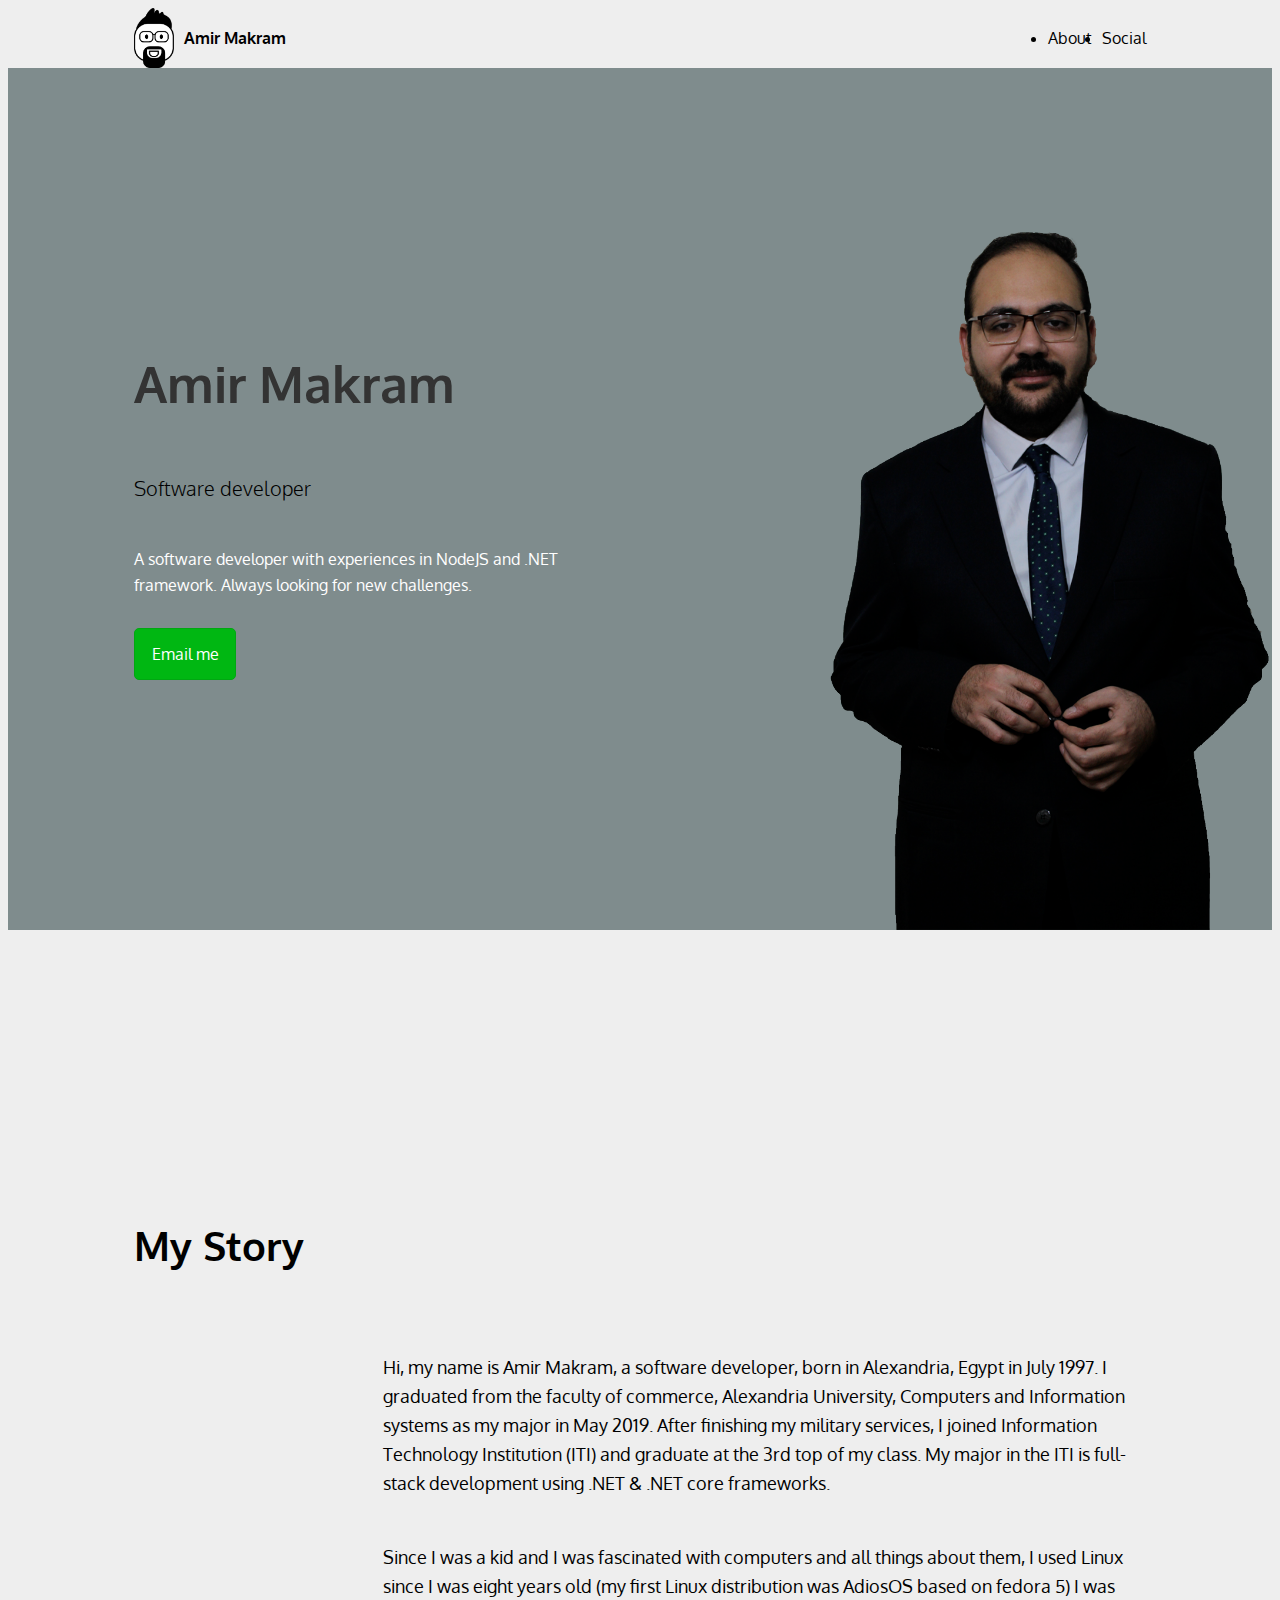
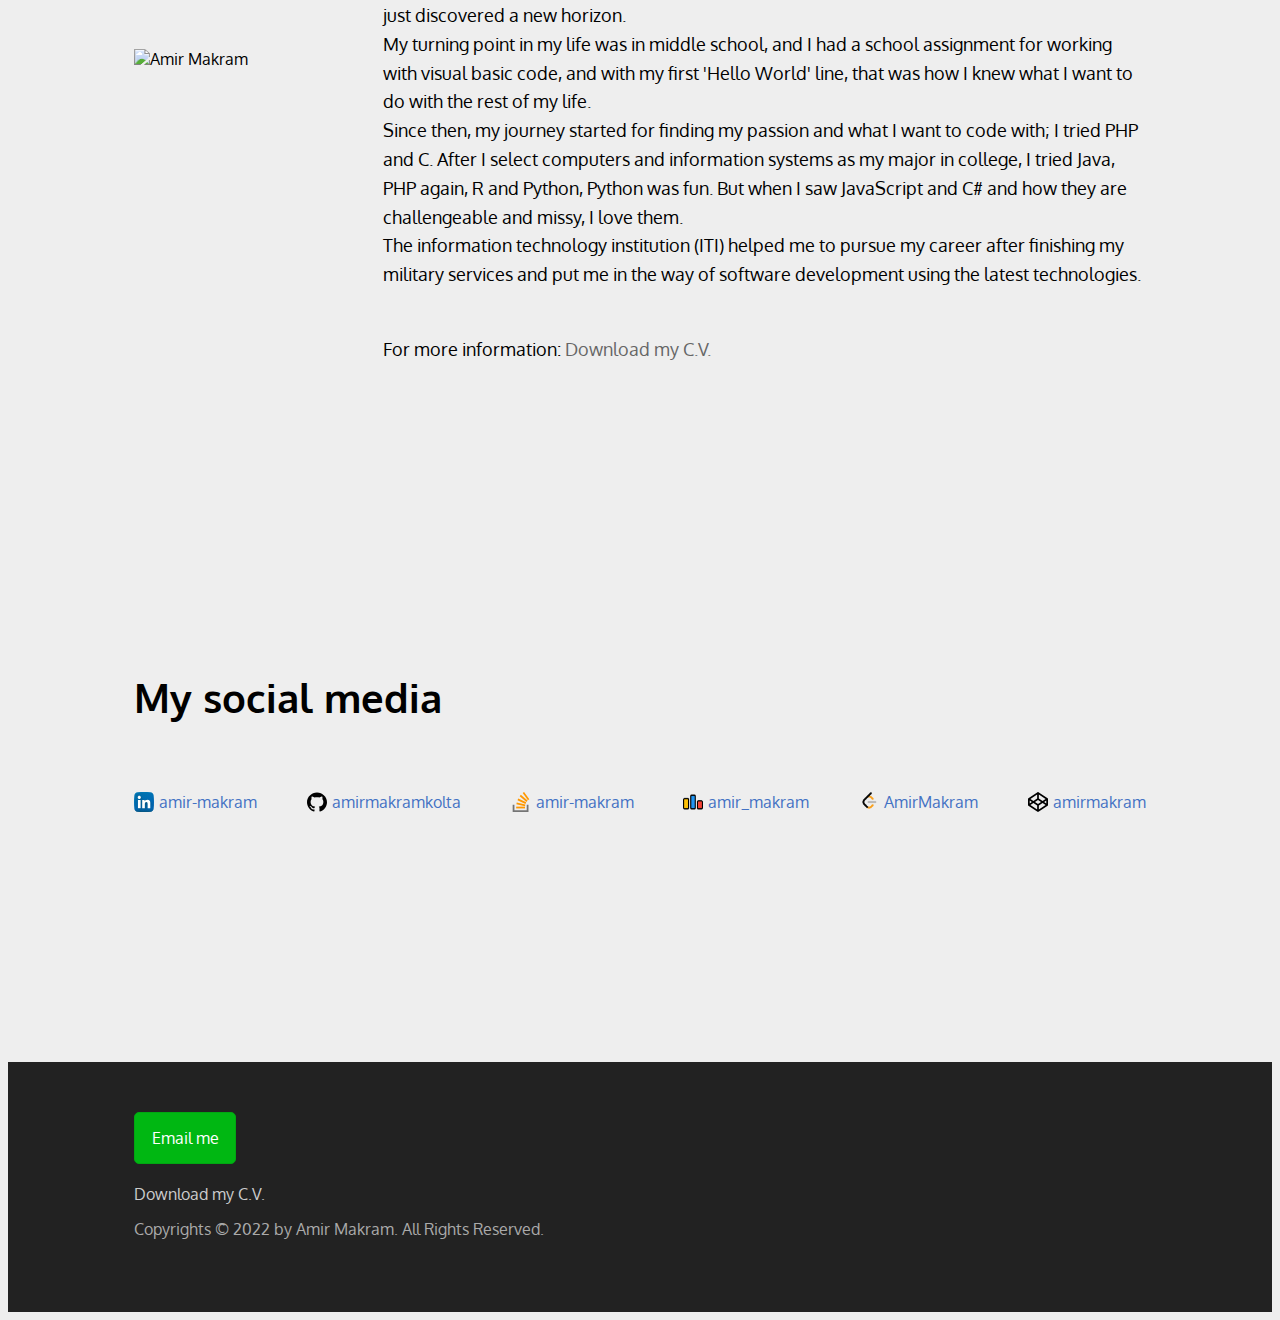
==== index.html @ 9449e7d5 "init" ====
<!DOCTYPE html>
<html lang="en">
<head>
    <meta charset="UTF-8">
    <meta http-equiv="X-UA-Compatible" content="IE=edge">
    <meta name="viewport" content="width=device-width, initial-scale=1.0">
    <link rel="stylesheet" href="https://cdnjs.cloudflare.com/ajax/libs/meyer-reset/2.0/reset.min.css">
    <link rel="icon" type="image/x-icon" href="/images/AmirFavIco.png" type="image/png">
    <link rel="preconnect" href="https://fonts.googleapis.com">
    <link rel="preconnect" href="https://fonts.gstatic.com" crossorigin>
    <link href="https://fonts.googleapis.com/css2?family=Oxygen:wght@300;400;700&display=swap" rel="stylesheet">
    <link rel="stylesheet" href="/css/style.css">
    <title>Amir Makram</title>
</head>
<body>
    <nav>
        <div class="container">
            <div class="left-side">
                <img class="logo" src="/images/AmirLogo.png" alt="logo"/>
                <div class="name">Amir Makram</div>
            </div>
            <div class="right-side">
                <ul>
                    <li><a href="#about">About</a></li>
                    <li><a href="#social">Social</a></li>
                </ul>
            </div>
        </div>
    </nav>
    <header>
        <div class="container">
            <div class="info-header">
                <h1 class="name-in-header">
                    Amir Makram
                </h1>
                <h2 class="job-title">
                    Software developer
                </h2>
                <p> A software developer with experiences in NodeJS and .NET framework. Always looking for new challenges.</p>
                <a class="email-link" href="mailto: amir.makram.97@gmail.com">Email me</a>
            </div>
        </div>
    </header>
    <section id="about" class="about-me">
        <div class="container">
            <div class="about-me-header">
                <h3>My Story</h3>
            </div>
            <div class="about-me-body">
                <div class="about-me-image">
                    <img src="/images/DSC_0270.JPG" alt="Amir Makram">
                </div>
                <div class="about-me-content">
                    <p>Hi, my name is Amir Makram, a software developer, born in Alexandria, Egypt in July 1997.
                        I graduated from the faculty of commerce, Alexandria University, Computers and Information systems as my major in May 2019.
                        After finishing my military services, I joined Information Technology Institution (ITI) and graduate at the 3rd top of my class.
                        My major in the ITI is full-stack development using .NET & .NET core frameworks.
                    </p>
                    <p>
                        Since I was a kid and I was fascinated with computers and all things about them, I used Linux since I was eight years old (my first Linux distribution was AdiosOS based on fedora 5) I was just discovered a new horizon.<br>
                        My turning point in my life was in middle school, and I had a school assignment for working with visual basic code, and with my first 'Hello World' line, that was how I knew what I want to do with the rest of my life.<br>
                        Since then, my journey started for finding my passion and what I want to code with; I tried PHP and C. After I select computers and information systems as my major in college, I tried Java, PHP again, R and Python, Python was fun. But when I saw JavaScript and C# and how they are challengeable and missy, I love them.<br>
                        The information technology institution (ITI) helped me to pursue my career after finishing my military services and put me in the way of software development using the latest technologies.<br>
                    </p>
                    <p>
                        For more information: <a class="cv cv-about" href="/assets/Amir-Makram-software-developer-resume.pdf" download rel="no-refresh">Download my C.V.</a>
                    </p>
                </div>
            </div>
        </div>
    </section>
    <section id="social" class="social-me">
        <div class="container">
            <div class="cotact-me-header">
                <h3>My social media</h3>
            </div>
            <div class="social-me-body">
                <div class="social linkedin">
                    <img src="/images/social/linkedin.svg" alt="linkedin">
                    <a href="https://www.linkedin.com/in/amir-makram/" target="_blank">amir-makram</a>
                </div>
                <div class="social github">
                    <img src="/images/social/github.svg" alt="GitHub">
                    <a href="https://github.com/amirmakramkolta/" target="_blank">amirmakramkolta</a>
                </div>
                <div class="social stackoverflow">
                    <img src="/images/social/stack-overflow.svg" alt="stackoverflow">
                    <a href="https://stackoverflow.com/users/11307065/amir-makram" target="_blank">amir-makram</a>
                </div>
                <div class="social codeforces">
                    <img src="/images/social/code-forces.png" alt="codeforces">
                    <a href="https://codeforces.com/profile/amir_makram" target="_blank">amir_makram</a>
                </div>
                <div class="social leetcode">
                    <img src="/images/social/LeetCode_logo_black.png" alt="Leetcode">
                    <a href="https://leetcode.com/AmirMakram/" target="_blank">AmirMakram</a>
                </div>
                <div class="social codepen">
                    <img src="/images/social/codepen.svg" alt="CodePen">
                    <a href="https://codepen.io/amirmakram" target="_blank">amirmakram</a>
                </div>
            </div>
        </div>
    </section>
    <footer>
        <div class="container">
            <a class="email-link" href="mailto: amir.makram.97@gmail.com">Email me</a>
            <a class="cv cv-footer" href="/assets/Amir-Makram-software-developer-resume.pdf" download rel="no-refresh">Download my C.V.</a>
            <p class="copy">
                Copyrights &copy; 2022 by Amir Makram. All Rights Reserved.
            </p>
        </div>
    </footer>

    <script src="/js/script.js"></script>
    <script type="application/ld+json">
        {
        "@context": "http://www.schema.org",
        "@type": "Person",
        "name": "Amir Makram",
        "email": "amir.makram.97@gmail.com",
        "birthDate": "1997-07-13",
        "birthPlace" : "Alexandria, Egypt",
        "nationality": "Egyptian",
        "address": {
            "@type": "PostalAddress",
            "addressLocality": "Muharrum bey",
            "addressRegion": "Alexandria",
            "postalCode": "21515"
          },
        "alumniOf": [
            {
             "@type": "CollegeOrUniversity",
             "name": "Alexandria University",
             "sameAs": "https://en.wikipedia.org/wiki/Alexandria_University"
            },
            {
             "@type": "CollegeOrUniversity",
             "name": "Information technology institution (ITI)"
            }
        ],
        "gender": "Male",
        "height": "180 cm",
        "jobTitle": "Software developer",
        "worksFor": [
            {
                "@type": "Organization",
                "name": "IRON Labs",
                "sameAs": [
                    "https://web.facebook.com/IronLabs/",
                    "https://www.linkedin.com/company/iron-labs/"
                ]
            }
        ],
        "url": "https://amirmakram.me",
        "image": "https://secure.gravatar.com/avatar/82068265380ec8d04331b37b0a9e2279",
        
        "sameAs": [
            "https://www.linkedin.com/in/amir-makram/",
            "https://github.com/amirmakramkolta/",
            "https://stackoverflow.com/users/11307065/amir-makram",
            "https://codeforces.com/profile/amir_makram",
            "https://leetcode.com/AmirMakram/",
            "https://codepen.io/amirmakram"

            ]
        }
        </script>


</body>
</html>
---- css/style.css ----
html{
    font-family: 'Oxygen', sans-serif ;
    font-weight: 400 ;
    scroll-behavior: smooth;
}
body{
    background-color: #eee;
}
.container{
    width: 90%;
    margin: auto;
}
nav .container{
    display: flex;
    justify-content: space-between;
    align-items: center;
}
.left-side{
    display: flex;
    gap: 10px;
    align-items: center;
}
.logo{
    width: 40px;
    height: 60px;
}
.name{
    font-weight: 700;
}
.right-side ul{
    display: flex;
    justify-content: space-around;
    gap: 10px;
}
a{
    text-decoration: none;
    color: #000;
}
header{
    padding-top: 150px;
    padding-bottom: 150px;
    background-color: #7f8c8d;
}
/*rgb(161, 193, 235)*/
.info-header{
    display: flex;
    flex-direction: column;
    gap:15px;
    align-items: center;
}
.name-in-header{
    font-size: 50px;
    font-weight: 700;
}
.job-title{
    font-weight: 300;
    font-size: 20px;
}
.info-header p{
    line-height: 1.6;
}
.email{
    width: 100px;
    height: 50px;
    display: flex;
    justify-items: center;
    align-items: center;
    border-radius: 10px;
    text-align: center;
    padding: auto;
}
.email-link{
    display: inline-block;
    width: 100px;
    height: 50px;
    border-radius: 5px;
    display: flex;
    align-items: center;
    justify-content: center;
    background-color: #00b712;
    border:1px solid #01a712;
    text-decoration: none;
    color: #fff;
    text-align: center;
}
.email-link:hover{
    background-color: #01a712;
    border:1px solid #00b712;

}
section{
    margin-top: 150px;
    margin-bottom: 150px;
}
.about-me .container{
    display: flex;
    flex-direction: column;
    gap: 25px;
}
.about-me-body{
    display: flex;
    flex-direction: column;
    gap:20px;
}
.cv-about{
    color: #666;
}
.cv-about:hover{
    text-decoration: underline;
}
h3{
    font-weight: 700;
    font-size: 40px;
}
.about-me-image{
    width: 100%;
}
.about-me-image img{
    max-width: 100%;
    width: auto;
}
.about-me-content{
    display: flex;
    flex-direction: column;
    gap: 10px;;
}
.about-me-content p{
    line-height: 1.6;
}
.social-me .container{
    display: flex;
    flex-direction: column;
    gap: 30px;
}
.social-me-body{
    display: flex;
    justify-content: space-between;
    flex-wrap: wrap;
    flex-direction: column;
    gap:20px;
}
.social{
    display: flex;
    align-items: center;
    gap: 5px;
}
.social img{
    width: 20px;
}
.social a{
    text-decoration: none;
    color: #4472C4;
}
.social a:hover{
    text-decoration: underline;
}
footer{
    height: 200px;
    background-color: #222;
    color: #aaa;
    padding-top: 50px;
}
.copy{
    margin-top: 15px;;
}
.cv-footer{
    display: inline-block;
    margin-top: 20px;
    color: #ccc;
}
.cv-footer:hover{
    text-decoration: underline;
}

@media only screen and (min-width:700px) {
    .container{
        width: 80%;
    }
    header{
        padding-top: 250px;
        padding-bottom: 250px;
        background-image: url("../images/Amir_Header2.png");
        background-repeat: no-repeat;
        background-position-x: right;
        background-position-y: bottom;
        background-size: auto 700px;
    }
    .name-in-header{
        color: #333;
    }
    .info-header p{
        color: #fff;
    }
    section{
        margin-top: 250px;
        margin-bottom: 250px;
    }
    .info-header{
        gap:10px;
        align-items: flex-start;
    }
    .info-header p{
        margin-top: 20px;
        width: 50%;
        margin-bottom: 20px;
    }
    .about-me-body{
        flex-direction: row;
        align-items: center;
    }
    .about-me-content{
        font-size:small;
        font-weight: 400;
    }
    .about-me-image img{
        max-width: unset;
        max-height: 400px;
        height: auto;
    }

}
@media only screen and (min-width:900px){
    .info-header p{
        color: #fff;
    }
    .about-me-image img{
        max-height: 500px;
    }
    .about-me-content{
        font-size:large;
    }
    .social-me-body{
        flex-direction: row;
    }
}
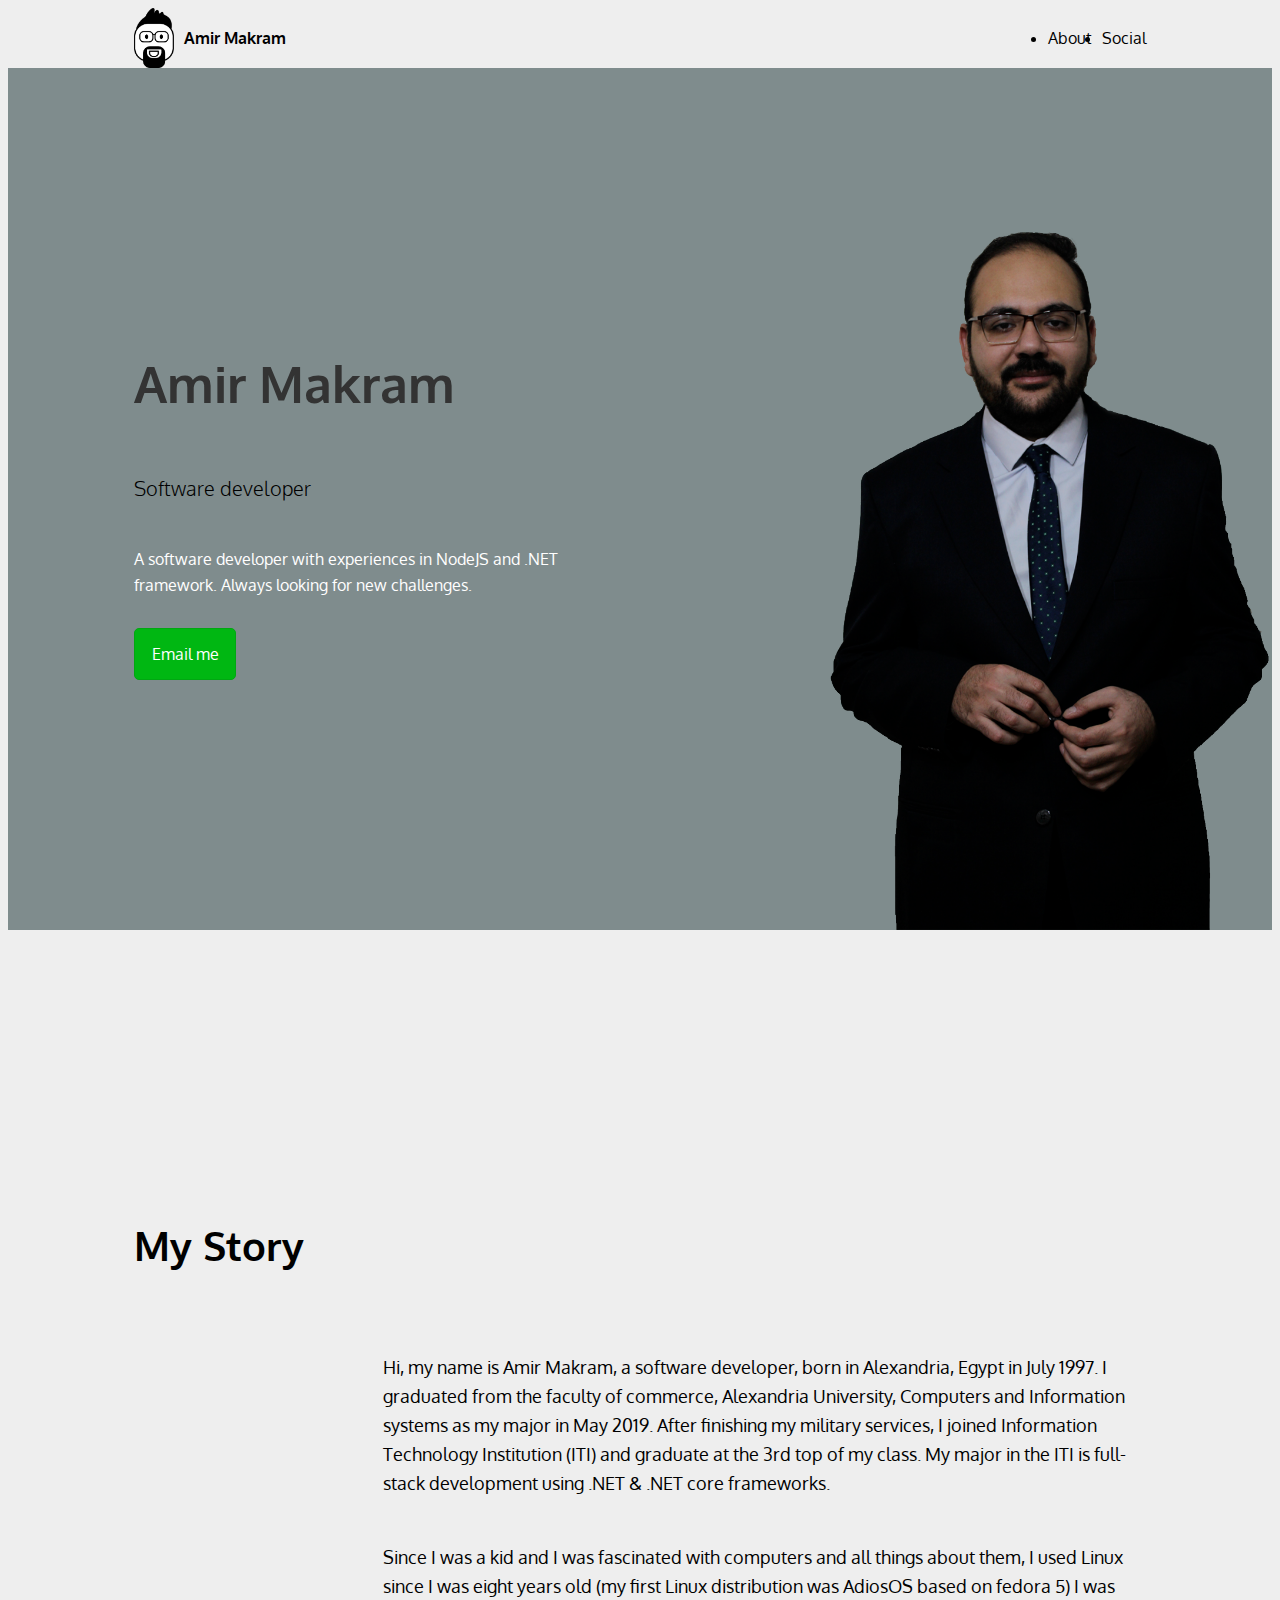
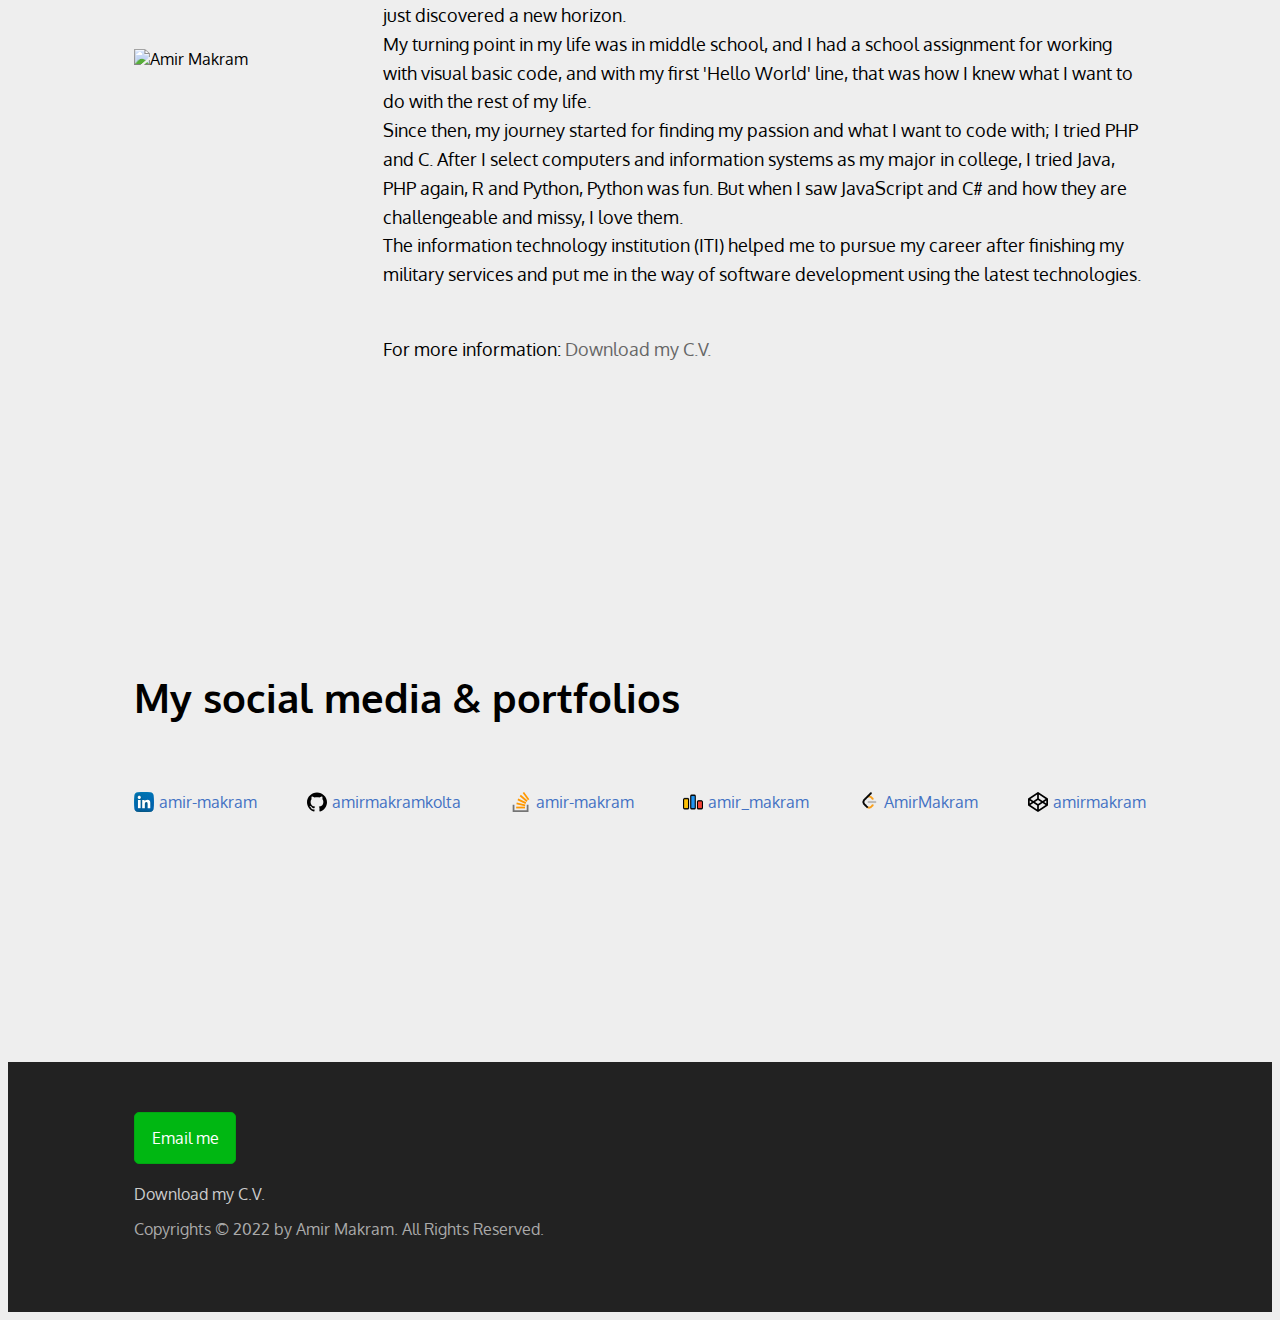
==== commit 3225b135: "edit Social media section" ====
--- a/index.html
+++ b/index.html
@@ -3,16 +3,38 @@
 <head>
     <meta charset="UTF-8">
     <meta http-equiv="X-UA-Compatible" content="IE=edge">
+    <meta name="description" content="Hi, my name is Amir Makram, a software developer, born in Alexandria, Egypt in July 1997.
+    I graduated from the faculty of commerce, Alexandria University, Computers and Information systems as my major in May 2019.
+    After finishing my military services, I joined Information Technology Institution (ITI) and graduate at the 3rd top of my class.
+    My major in the ITI is full-stack development using .NET & .NET core frameworks.
+    
+    Since I was a kid and I was fascinated with computers and all things about them, I used Linux since I was eight years old (my first Linux distribution was AdiosOS based on fedora 5) I was just discovered a new horizon.
+    My turning point in my life was in middle school, and I had a school assignment for working with visual basic code, and with my first 'Hello World' line, that was how I knew what I want to do with the rest of my life.
+    Since then, my journey started for finding my passion and what I want to code with; I tried PHP and C. After I select computers and information systems as my major in college, I tried Java, PHP again, R and Python, Python was fun. But when I saw JavaScript and C# and how they are challengeable and missy, I love them.
+    The information technology institution (ITI) helped me to pursue my career after finishing my military services and put me in the way of software development using the latest technologies.
+    ">
     <meta name="viewport" content="width=device-width, initial-scale=1.0">
+    <meta name="google-site-verification" content="_vGQYgsHRxRnStPtNfbLlICsfekDXbRCPbxUPkNgPyc" />
     <link rel="stylesheet" href="https://cdnjs.cloudflare.com/ajax/libs/meyer-reset/2.0/reset.min.css">
     <link rel="icon" type="image/x-icon" href="/images/AmirFavIco.png" type="image/png">
     <link rel="preconnect" href="https://fonts.googleapis.com">
     <link rel="preconnect" href="https://fonts.gstatic.com" crossorigin>
     <link href="https://fonts.googleapis.com/css2?family=Oxygen:wght@300;400;700&display=swap" rel="stylesheet">
     <link rel="stylesheet" href="/css/style.css">
+    <!-- Google Tag Manager -->
+    <script>(function(w,d,s,l,i){w[l]=w[l]||[];w[l].push({'gtm.start':
+    new Date().getTime(),event:'gtm.js'});var f=d.getElementsByTagName(s)[0],
+    j=d.createElement(s),dl=l!='dataLayer'?'&l='+l:'';j.async=true;j.src=
+    'https://www.googletagmanager.com/gtm.js?id='+i+dl;f.parentNode.insertBefore(j,f);
+    })(window,document,'script','dataLayer','GTM-5ZR82LQ');</script>
+    <!-- End Google Tag Manager -->
     <title>Amir Makram</title>
 </head>
 <body>
+    <!-- Google Tag Manager (noscript) -->
+    <noscript><iframe src="https://www.googletagmanager.com/ns.html?id=GTM-5ZR82LQ"
+    height="0" width="0" style="display:none;visibility:hidden"></iframe></noscript>
+    <!-- End Google Tag Manager (noscript) -->
     <nav>
         <div class="container">
             <div class="left-side">
@@ -72,7 +94,7 @@
     <section id="social" class="social-me">
         <div class="container">
             <div class="cotact-me-header">
-                <h3>My social media</h3>
+                <h3>My social media & portfolios</h3>
             </div>
             <div class="social-me-body">
                 <div class="social linkedin">
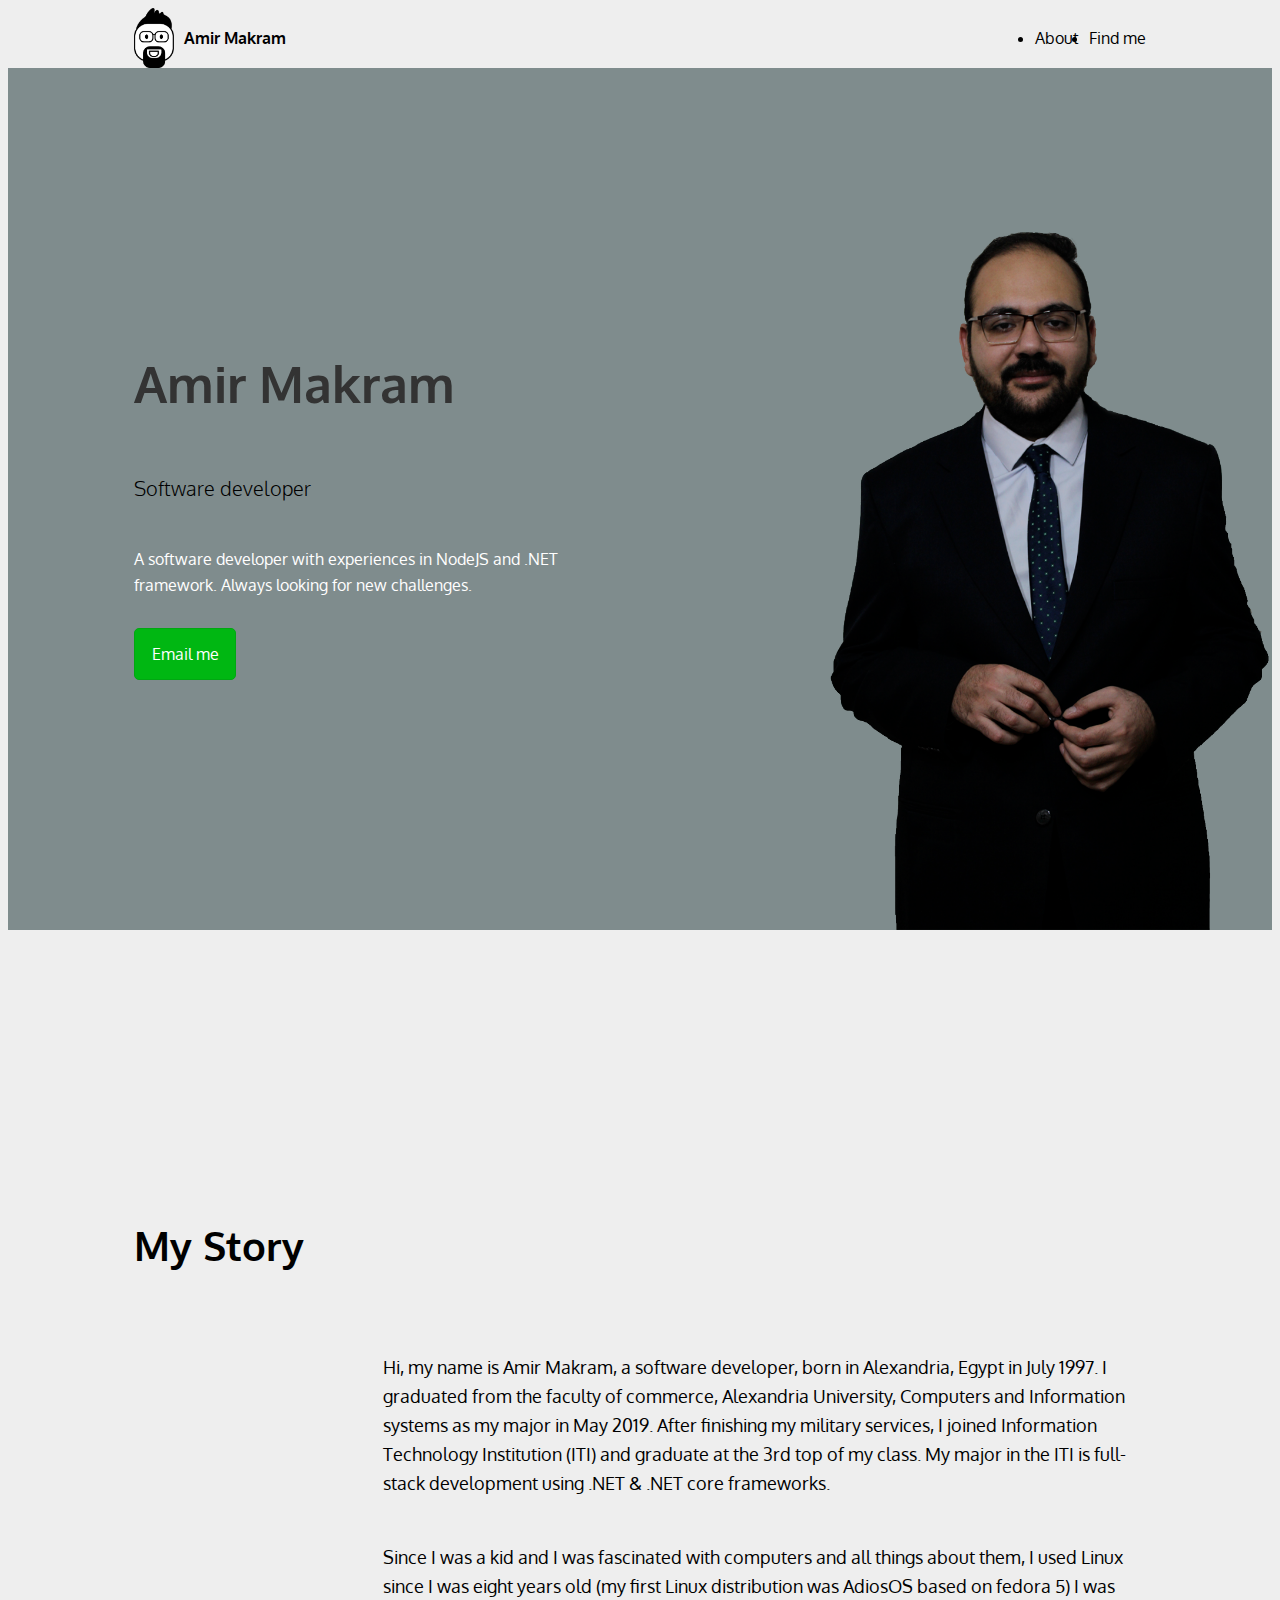
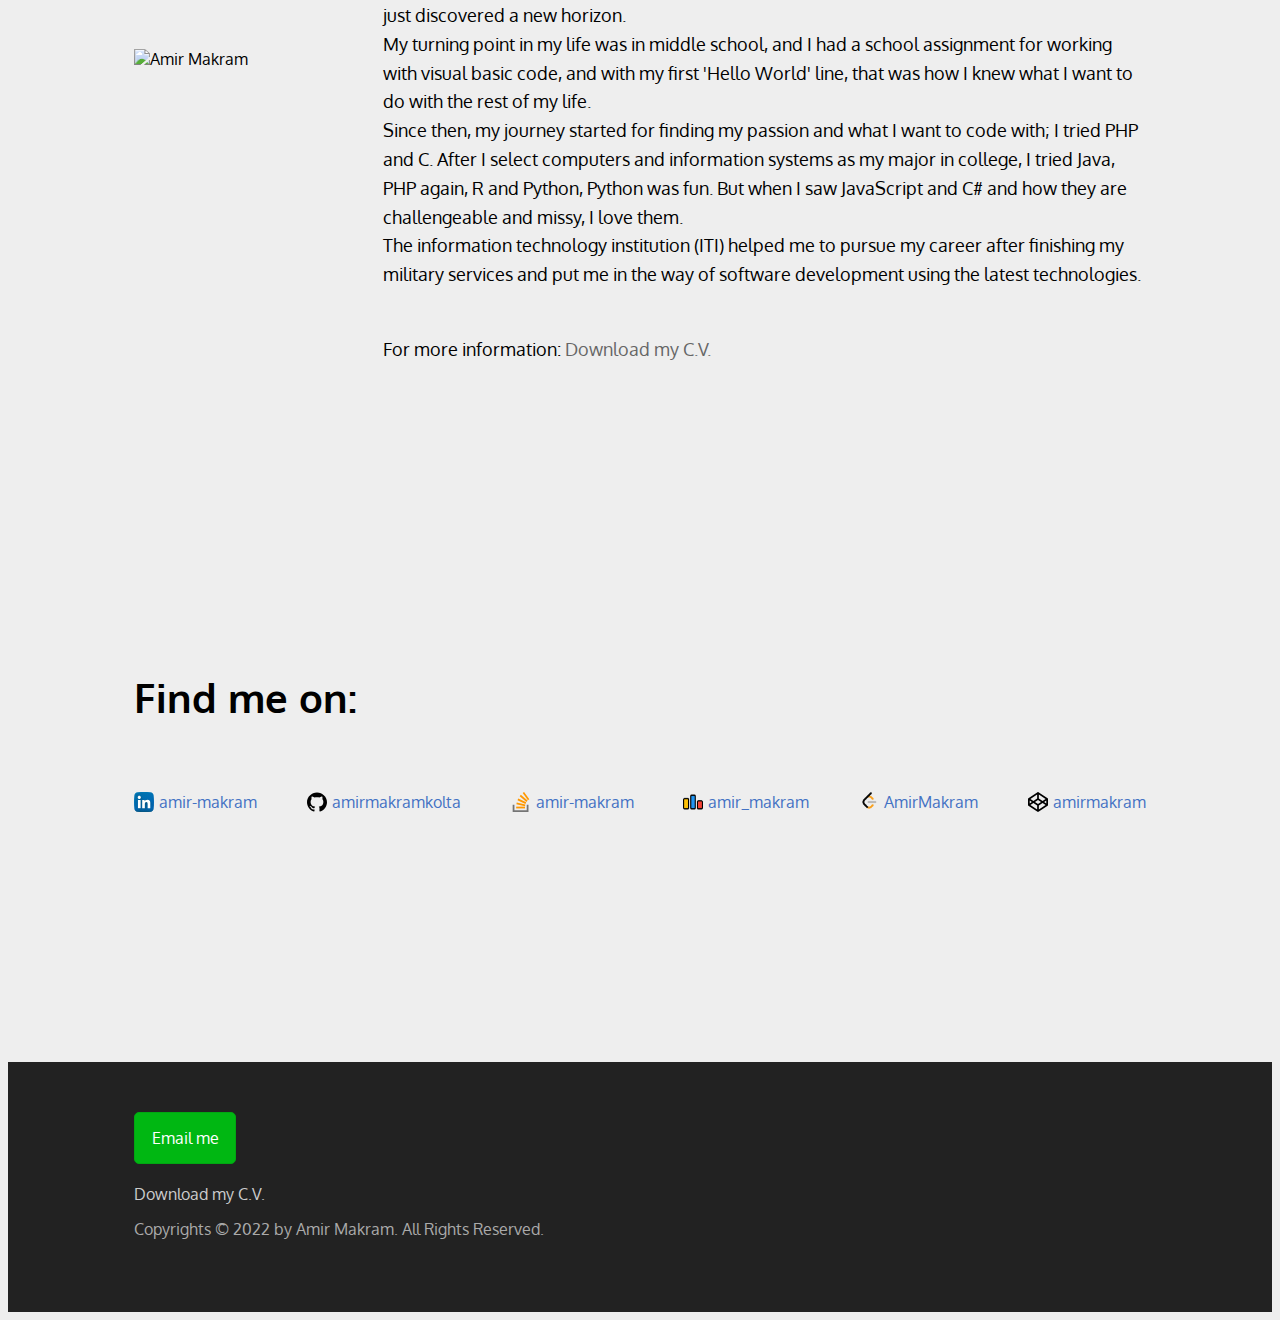
==== commit aadf0a6b: "update Social to find me" ====
--- a/index.html
+++ b/index.html
@@ -44,7 +44,7 @@
             <div class="right-side">
                 <ul>
                     <li><a href="#about">About</a></li>
-                    <li><a href="#social">Social</a></li>
+                    <li><a href="#social">Find me</a></li>
                 </ul>
             </div>
         </div>
@@ -94,7 +94,7 @@
     <section id="social" class="social-me">
         <div class="container">
             <div class="cotact-me-header">
-                <h3>My social media & portfolios</h3>
+                <h3>Find me on:</h3>
             </div>
             <div class="social-me-body">
                 <div class="social linkedin">
